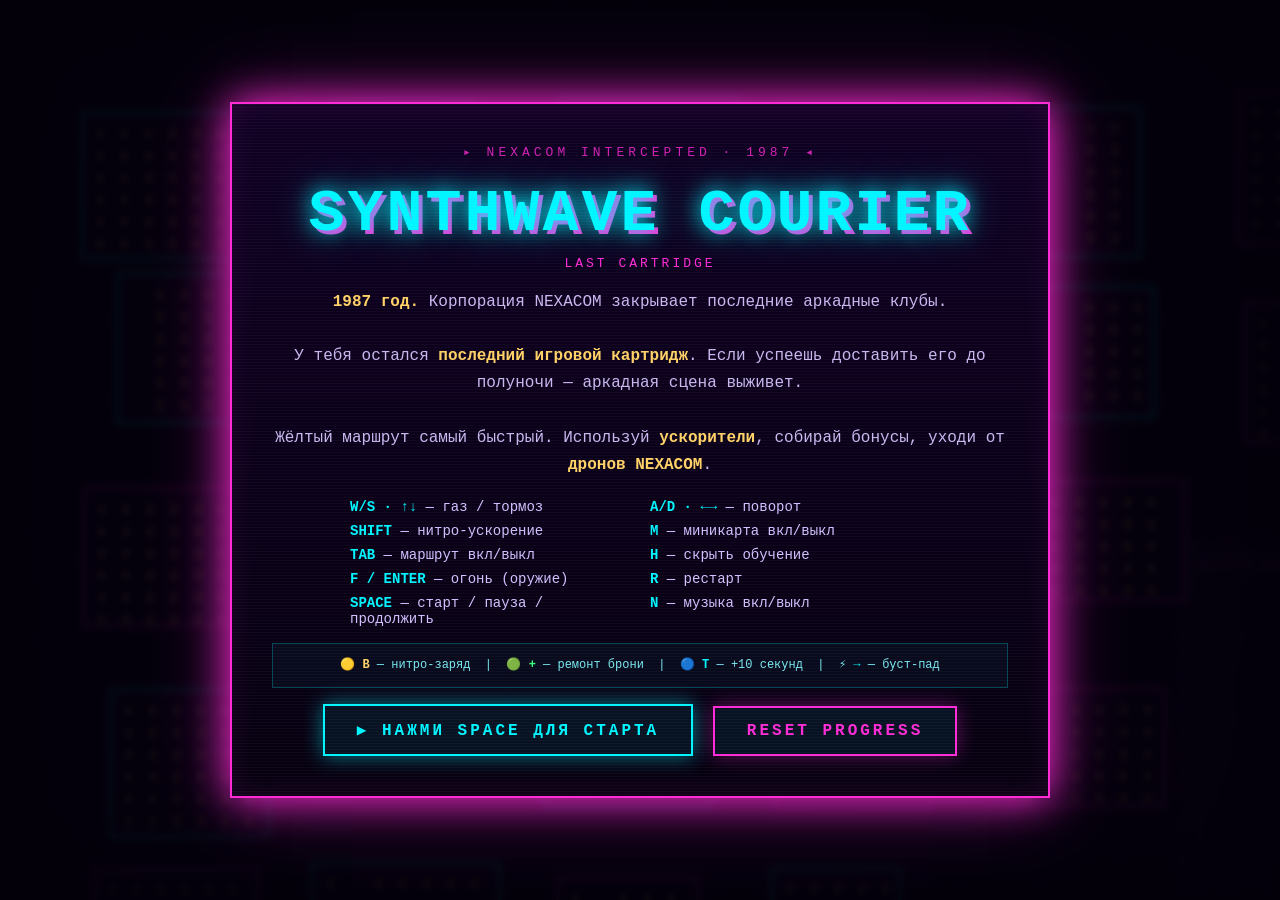
==== index.html @ 71546734 "added structure of project" ====
<!DOCTYPE html>
<html lang="ru">
<head>
    <meta charset="UTF-8" />
    <meta name="viewport" content="width=device-width, initial-scale=1.0, maximum-scale=1.0, user-scalable=no" />
    <title>Synthwave Courier: Last Cartridge v0.13 · Fixed</title>
    <link rel="stylesheet" href="styles/style.css" />
    <link rel="icon" type="image/png" href="favicon.png" />
</head>
<body>
<canvas id="game"></canvas>
<div id="crt-overlay"></div>
<div id="comboDisplay"></div>
<div id="tutorial-box" class="hidden"></div>
<div id="level-badge" class="hidden"></div>

<div id="quick-controls" class="hidden">
    <button id="pause-toggle" class="quick-btn" type="button">⏸ Пауза</button>
    <button id="restart-button" class="quick-btn danger" type="button">↻ Рестарт</button>
    <button id="map-toggle" class="quick-btn" type="button">▣ Карта: ON</button>
    <button id="route-toggle" class="quick-btn" type="button">◇ Маршрут: ON</button>
    <button id="music-toggle" class="quick-btn muted" type="button">🔊 Музыка: ON</button>
</div>

<div id="radio-log"></div>

<div id="danger-bar" class="hidden">
    <div class="danger-label">▲ THREAT LEVEL</div>
    <div class="danger-segments" id="danger-segs">
        <div class="dseg" data-i="4"></div>
        <div class="dseg" data-i="3"></div>
        <div class="dseg" data-i="2"></div>
        <div class="dseg" data-i="1"></div>
        <div class="dseg" data-i="0"></div>
    </div>
</div>

<div id="touch-controls">
    <div class="touch-dpad">
        <div class="touch-btn center" data-key="ArrowUp">▲</div>
        <div class="touch-btn left"   data-key="ArrowLeft">◄</div>
        <div class="touch-btn right"  data-key="ArrowRight">►</div>
        <div class="touch-btn down"   data-key="ArrowDown">▼</div>
    </div>
</div>
<div id="boost-btn" data-key="Shift">BOOST<span style="font-size:10px;opacity:0.7">SHIFT</span></div>

<div id="boss-hp-bar"><div id="boss-hp-fill" style="width:100%"></div></div>
<div id="boss-name-label">👾 PETYA · NEXACOM ENFORCER</div>

<div id="shop-overlay" class="hidden">
    <div class="panel">
        <div class="shop-title">▸ NEXACOM SALVAGE MARKET ◂</div>
        <p style="color:#c8b8f0;font-size:12px;margin:4px 0 0;letter-spacing:1px">Купи снаряжение перед встречей с боссом</p>
        <div class="shop-grid" id="shop-items-container"></div>
        <div style="margin-top:10px;font-size:13px;color:#ffd166">💰 МОНЕТ: <span id="shop-coins-display">0</span></div>
        <button class="btn" style="margin-top:18px" id="shop-start-btn">▶ В БОЙ!</button>
        <button class="btn" style="margin-left:10px;border-color:#ff2bd6;color:#ff2bd6;box-shadow:0 0 20px rgba(255,43,214,0.3)" onclick="goToMenu()">◀ МЕНЮ</button>
    </div>
</div>

<div id="fire-btn">🔥<span style="font-size:10px;opacity:0.7">FIRE</span></div>

<div id="menu" class="overlay">
    <div class="panel">
        <div class="version-tag">▸ NEXACOM INTERCEPTED · 1987 ◂</div>
        <h1 class="title">Synthwave Courier</h1>
        <p style="font-size:13px;color:#ff2bd6;letter-spacing:3px;margin:0 0 18px">LAST CARTRIDGE</p>
        <p class="subtitle">
            <em>1987 год.</em> Корпорация NEXACOM закрывает последние аркадные клубы.<br><br>
            У тебя остался <em>последний игровой картридж</em>. Если успеешь доставить его до полуночи — аркадная сцена выживет.<br><br>
            Жёлтый маршрут самый быстрый. Используй <em>ускорители</em>, собирай бонусы, уходи от <em>дронов NEXACOM</em>.
        </p>
        <div class="controls-grid">
            <div><span class="k">W/S · ↑↓</span> — газ / тормоз</div>
            <div><span class="k">A/D · ←→</span> — поворот</div>
            <div><span class="k">SHIFT</span> — нитро-ускорение</div>
            <div><span class="k">M</span> — миникарта вкл/выкл</div>
            <div><span class="k">TAB</span> — маршрут вкл/выкл</div>
            <div><span class="k">H</span> — скрыть обучение</div>
            <div><span class="k">F / ENTER</span> — огонь (оружие)</div>
            <div><span class="k">R</span> — рестарт</div>
            <div><span class="k">SPACE</span> — старт / пауза / продолжить</div>
            <div><span class="k">N</span> — музыка вкл/выкл</div>
        </div>
        <div style="margin-top:16px;padding:12px;border:1px solid rgba(0,245,255,0.25);background:rgba(0,245,255,0.04);font-size:12px;color:#7ae8f0;line-height:1.6">
            🟡 <strong style="color:#ffd166">B</strong> — нитро-заряд &nbsp;|&nbsp;
            🟢 <strong style="color:#3cff7e">+</strong> — ремонт брони &nbsp;|&nbsp;
            🔵 <strong style="color:#00f5ff">T</strong> — +10 секунд &nbsp;|&nbsp;
            ⚡ <strong style="color:#00f5ff">→</strong> — буст-пад
        </div>
        <button class="btn" onclick="startGame()">▶ НАЖМИ SPACE ДЛЯ СТАРТА</button>
        <button class="btn" style="margin-left:10px;border-color:#ff2bd6;color:#ff2bd6;box-shadow:0 0 20px rgba(255,43,214,0.35)" onclick="resetProgress()">RESET PROGRESS</button>
    </div>
</div>

<div id="result" class="overlay hidden">
    <div class="panel" id="result-panel"></div>
</div>

<script src="js/game.js"></script>
</body>
</html>
---- styles/style.css ----
* { box-sizing: border-box; user-select: none; -webkit-tap-highlight-color: transparent; }
html, body {
    margin: 0; width: 100%; height: 100%;
    overflow: hidden;
    background: #04000c;
    font-family: "Courier New", monospace;
    color: #fff;
    touch-action: none;
}
#game { display: block; width: 100vw; height: 100vh; image-rendering: pixelated; }
.overlay {
    position: fixed; inset: 0;
    display: flex; align-items: center; justify-content: center;
    background: rgba(4,0,12,0.88);
    backdrop-filter: blur(3px);
    z-index: 30;
}
.panel {
    width: min(820px, 94vw);
    border: 2px solid #ff2bd6;
    box-shadow: 0 0 40px #ff2bd6, 0 0 80px rgba(255,43,214,0.3), inset 0 0 30px rgba(255,43,214,0.1);
    padding: clamp(20px, 4vw, 40px);
    background: linear-gradient(180deg, rgba(16,0,36,0.97), rgba(6,0,16,0.99));
    text-align: center;
    position: relative;
    overflow: hidden;
}
.panel::before {
    content: "";
    position: absolute; inset: 0;
    background: repeating-linear-gradient(to bottom,
    rgba(255,255,255,0.03) 0px, rgba(255,255,255,0.03) 1px,
    transparent 1px, transparent 3px);
    pointer-events: none;
}
.title {
    margin: 0 0 8px;
    font-size: clamp(28px, 5.5vw, 60px);
    color: #00f5ff;
    text-shadow: 0 0 20px #00f5ff, 0 0 40px rgba(0,245,255,0.5), 4px 4px 0 #ff2bd6;
    letter-spacing: 3px;
    text-transform: uppercase;
    animation: titlePulse 2.5s ease-in-out infinite;
}
@keyframes titlePulse {
    0%,100% { text-shadow: 0 0 20px #00f5ff, 0 0 40px rgba(0,245,255,0.5), 4px 4px 0 #ff2bd6; }
    50% { text-shadow: 0 0 30px #00f5ff, 0 0 60px rgba(0,245,255,0.8), 4px 4px 0 #ff2bd6, 0 0 80px #00f5ff; }
}
.version-tag { font-size: 13px; color: #ff2bd6; letter-spacing: 4px; margin-bottom: 20px; opacity: 0.8; }
.subtitle { margin: 0 0 20px; font-size: clamp(13px, 1.8vw, 16px); color: #c8b8f0; line-height: 1.7; }
.subtitle em { color: #ffd166; font-style: normal; font-weight: bold; }
.controls-grid {
    display: grid;
    grid-template-columns: repeat(2, 1fr);
    gap: 8px 20px;
    max-width: 580px;
    margin: 16px auto;
    text-align: left;
    font-size: clamp(12px, 1.5vw, 14px);
    color: #d0c0ff;
}
.controls-grid .k { color: #00f5ff; font-weight: bold; }
.btn {
    display: inline-block;
    margin-top: 16px;
    padding: 14px 32px;
    border: 2px solid #00f5ff;
    color: #00f5ff;
    background: rgba(0,245,255,0.07);
    box-shadow: 0 0 20px rgba(0,245,255,0.5);
    text-transform: uppercase;
    letter-spacing: 3px;
    font-weight: bold;
    font-size: clamp(13px, 1.8vw, 16px);
    cursor: pointer;
    transition: background 0.2s, box-shadow 0.2s;
    font-family: "Courier New", monospace;
}
.btn:hover { background: rgba(0,245,255,0.16); box-shadow: 0 0 30px rgba(0,245,255,0.8); }
.hidden { display: none !important; }

#comboDisplay {
    position: fixed;
    top: 50%; left: 50%;
    transform: translate(-50%, -50%);
    pointer-events: none;
    z-index: 60;
    font-size: clamp(32px, 6vw, 58px);
    font-weight: 900;
    letter-spacing: 3px;
    opacity: 0;
    transition: opacity 0.1s, transform 0.1s;
    text-transform: uppercase;
}
#quick-controls {
    position: fixed;
    top: 78px; right: 24px;
    z-index: 24;
    display: flex;
    gap: 8px;
    flex-wrap: wrap;
    justify-content: flex-end;
    max-width: min(500px, calc(100vw - 48px));
    pointer-events: auto;
}
.quick-btn {
    border: 1px solid rgba(0,245,255,0.55);
    background: rgba(4,0,12,0.72);
    color: #00f5ff;
    box-shadow: 0 0 14px rgba(0,245,255,0.25);
    padding: 8px 10px;
    font-family: "Courier New", monospace;
    font-size: 11px;
    font-weight: bold;
    letter-spacing: 1px;
    cursor: pointer;
    backdrop-filter: blur(4px);
}
.quick-btn:hover { background: rgba(0,245,255,0.14); box-shadow: 0 0 22px rgba(0,245,255,0.45); }
.quick-btn.danger { border-color: rgba(255,43,214,0.65); color: #ff2bd6; box-shadow: 0 0 14px rgba(255,43,214,0.25); }
.quick-btn.muted { border-color: rgba(255,209,102,0.55); color: #ffd166; box-shadow: 0 0 14px rgba(255,209,102,0.25); }
@media (max-width: 768px), (pointer: coarse) {
    #quick-controls { top: 72px; left: 20px; right: 20px; justify-content: center; }
    .quick-btn { padding: 8px 9px; font-size: 10px; }
}

#crt-overlay {
    position: fixed; inset: 0;
    pointer-events: none;
    z-index: 25;
}
#crt-overlay::before {
    content: "";
    position: absolute; inset: 0;
    background: repeating-linear-gradient(to bottom,
    rgba(255,255,255,0.04) 0px, rgba(255,255,255,0.04) 1px,
    transparent 1px, transparent 4px);
    mix-blend-mode: screen;
}
#crt-overlay::after {
    content: "";
    position: absolute; inset: 0;
    box-shadow: inset 0 0 140px rgba(0,0,0,0.85);
}

#radio-log {
    position: fixed; left: 24px; bottom: 28px;
    width: min(400px, calc(100vw - 48px));
    z-index: 20;
    pointer-events: none;
}
.radio-msg {
    background: rgba(4,0,12,0.82);
    border-left: 3px solid #ffd166;
    padding: 6px 10px;
    margin-top: 6px;
    font-size: 12px;
    color: #ffd166;
    letter-spacing: 1px;
    animation: radioIn 0.25s ease-out;
    backdrop-filter: blur(4px);
}
.radio-msg.danger { border-color: #ff2bd6; color: #ff2bd6; }
.radio-msg.good { border-color: #3cff7e; color: #3cff7e; }
@keyframes radioIn { from { opacity:0; transform: translateX(-12px); } to { opacity:1; transform: translateX(0); } }

#danger-bar {
    position: fixed; top: 24px; right: 24px;
    z-index: 20; pointer-events: none;
    text-align: right;
}
.danger-label { font-size: 11px; color: #ff2bd6; letter-spacing: 2px; margin-bottom: 4px; }
.danger-segments { display: flex; gap: 4px; justify-content: flex-end; }
.dseg {
    width: 18px; height: 14px;
    background: rgba(255,43,214,0.15);
    border: 1px solid rgba(255,43,214,0.3);
    transition: background 0.3s, box-shadow 0.3s;
}
.dseg.active { background: #ff2bd6; box-shadow: 0 0 8px #ff2bd6; }

#touch-controls {
    position: fixed;
    bottom: 20px; right: 20px;
    z-index: 22;
    display: none;
}
@media (max-width: 768px), (pointer: coarse) {
    #touch-controls { display: block; }
    #radio-log { display: none; }
}
.touch-dpad {
    display: grid;
    grid-template-columns: 56px 56px 56px;
    grid-template-rows: 56px 56px 56px;
    gap: 4px;
}
.touch-btn {
    background: rgba(0,245,255,0.12);
    border: 2px solid rgba(0,245,255,0.5);
    border-radius: 8px;
    color: #00f5ff;
    font-size: 22px;
    display: flex; align-items: center; justify-content: center;
    cursor: pointer;
    transition: background 0.1s;
}
.touch-btn:active, .touch-btn.pressed { background: rgba(0,245,255,0.35); }
.touch-btn.center { grid-column: 2; grid-row: 1; }
.touch-btn.left   { grid-column: 1; grid-row: 2; }
.touch-btn.right  { grid-column: 3; grid-row: 2; }
.touch-btn.down   { grid-column: 2; grid-row: 3; }
#boost-btn {
    position: fixed; bottom: 20px; left: 20px; z-index: 22;
    width: 74px; height: 74px;
    background: rgba(0,245,255,0.15);
    border: 2px solid #00f5ff;
    border-radius: 50%;
    color: #00f5ff; font-size: 13px; font-weight: bold;
    display: none; align-items: center; justify-content: center;
    font-family: "Courier New", monospace;
    letter-spacing: 1px;
    cursor: pointer;
    flex-direction: column;
    gap: 2px;
}
@media (max-width: 768px), (pointer: coarse) { #boost-btn { display: flex; } }
#boost-btn.pressed { background: rgba(0,245,255,0.4); box-shadow: 0 0 20px #00f5ff; }

.win-rank {
    font-size: clamp(60px, 12vw, 120px);
    color: #ffd166;
    text-shadow: 0 0 30px #ffd166, 0 0 60px rgba(255,209,102,0.6);
    margin: 10px 0;
    animation: rankPop 0.5s cubic-bezier(0.2, 1.5, 0.5, 1);
}
@keyframes rankPop { from { transform: scale(0.2); opacity:0; } to { transform: scale(1); opacity:1; } }
.score-row {
    display: flex; justify-content: space-between;
    max-width: 400px; margin: 6px auto;
    font-size: 14px; color: #c8b8f0;
    border-bottom: 1px solid rgba(255,43,214,0.2);
    padding-bottom: 4px;
}
.score-row span:last-child { color: #00f5ff; font-weight: bold; }

#tutorial-box {
    position: fixed;
    left: 50%;
    bottom: 28px;
    transform: translateX(-50%);
    z-index: 28;
    width: min(620px, calc(100vw - 48px));
    padding: 12px 16px;
    border: 1px solid rgba(255,209,102,0.72);
    background: rgba(4,0,12,0.86);
    color: #ffd166;
    box-shadow: 0 0 22px rgba(255,209,102,0.25);
    font-size: clamp(12px, 1.6vw, 14px);
    line-height: 1.5;
    letter-spacing: 0.5px;
    pointer-events: none;
    backdrop-filter: blur(4px);
}
#tutorial-box strong { color: #00f5ff; }
#tutorial-box .hint { color: rgba(255,255,255,0.58); font-size: 11px; margin-top: 4px; }
#level-badge {
    position: fixed;
    left: 24px;
    top: 138px;
    z-index: 20;
    pointer-events: none;
    padding: 6px 10px;
    border-left: 3px solid #00f5ff;
    background: rgba(4,0,12,0.62);
    color: #00f5ff;
    font-size: 11px;
    letter-spacing: 1px;
    backdrop-filter: blur(4px);
}
.coin-row span:last-child { color: #ffd166 !important; }

#shop-overlay {
    position: fixed; inset: 0;
    display: flex; align-items: center; justify-content: center;
    background: rgba(4,0,12,0.95);
    backdrop-filter: blur(6px);
    z-index: 35;
}
#shop-overlay .panel { width: min(920px, 96vw); }
.shop-grid {
    display: grid;
    grid-template-columns: repeat(auto-fill, minmax(180px, 1fr));
    gap: 12px;
    margin: 18px 0;
    max-height: 55vh;
    overflow-y: auto;
    padding-right: 4px;
}
.shop-item {
    border: 2px solid rgba(0,245,255,0.35);
    background: rgba(0,245,255,0.04);
    padding: 12px;
    text-align: left;
    position: relative;
    cursor: pointer;
    transition: border-color 0.2s, background 0.2s;
}
.shop-item:hover { border-color: #00f5ff; background: rgba(0,245,255,0.1); }
.shop-item.owned { border-color: #3cff7e; background: rgba(60,255,126,0.06); cursor: default; }
.shop-item.owned:hover { border-color: #3cff7e; background: rgba(60,255,126,0.06); }
.shop-item-icon { font-size: 24px; margin-bottom: 5px; }
.shop-item-name { color: #00f5ff; font-size: 12px; font-weight: bold; letter-spacing: 1px; }
.shop-item-desc { color: #c8b8f0; font-size: 10px; margin: 4px 0; line-height: 1.4; }
.shop-item-price { color: #ffd166; font-size: 11px; font-weight: bold; }
.shop-item-owned-badge { position: absolute; top: 8px; right: 8px; color: #3cff7e; font-size: 10px; letter-spacing: 1px; }
.shop-title { color: #ff2bd6; font-size: clamp(18px,3vw,28px); letter-spacing: 3px; margin-bottom: 4px; text-shadow: 0 0 20px #ff2bd6; }

#boss-hp-bar {
    position: fixed;
    top: 0; left: 0; right: 0;
    height: 10px;
    z-index: 21;
    pointer-events: none;
    display: none;
}
#boss-hp-fill {
    height: 100%;
    background: linear-gradient(90deg, #ff2bd6, #ff6b6b);
    box-shadow: 0 0 18px #ff2bd6;
    transition: width 0.12s;
}
#boss-name-label {
    position: fixed;
    top: 14px; left: 50%; transform: translateX(-50%);
    z-index: 21;
    pointer-events: none;
    color: #ff2bd6;
    font-size: 13px;
    letter-spacing: 3px;
    text-shadow: 0 0 14px #ff2bd6;
    display: none;
}

#fire-btn {
    position: fixed;
    bottom: 110px; left: 20px;
    z-index: 22;
    width: 74px; height: 74px;
    background: rgba(255,43,214,0.15);
    border: 2px solid #ff2bd6;
    border-radius: 50%;
    color: #ff2bd6;
    font-size: 13px;
    font-weight: bold;
    display: none;
    align-items: center;
    justify-content: center;
    font-family: "Courier New", monospace;
    letter-spacing: 1px;
    cursor: pointer;
    flex-direction: column;
}
#fire-btn.pressed { background: rgba(255,43,214,0.5); box-shadow: 0 0 20px #ff2bd6; }
@media (max-width: 768px), (pointer: coarse) {
    #fire-btn.active { display: flex; }
}
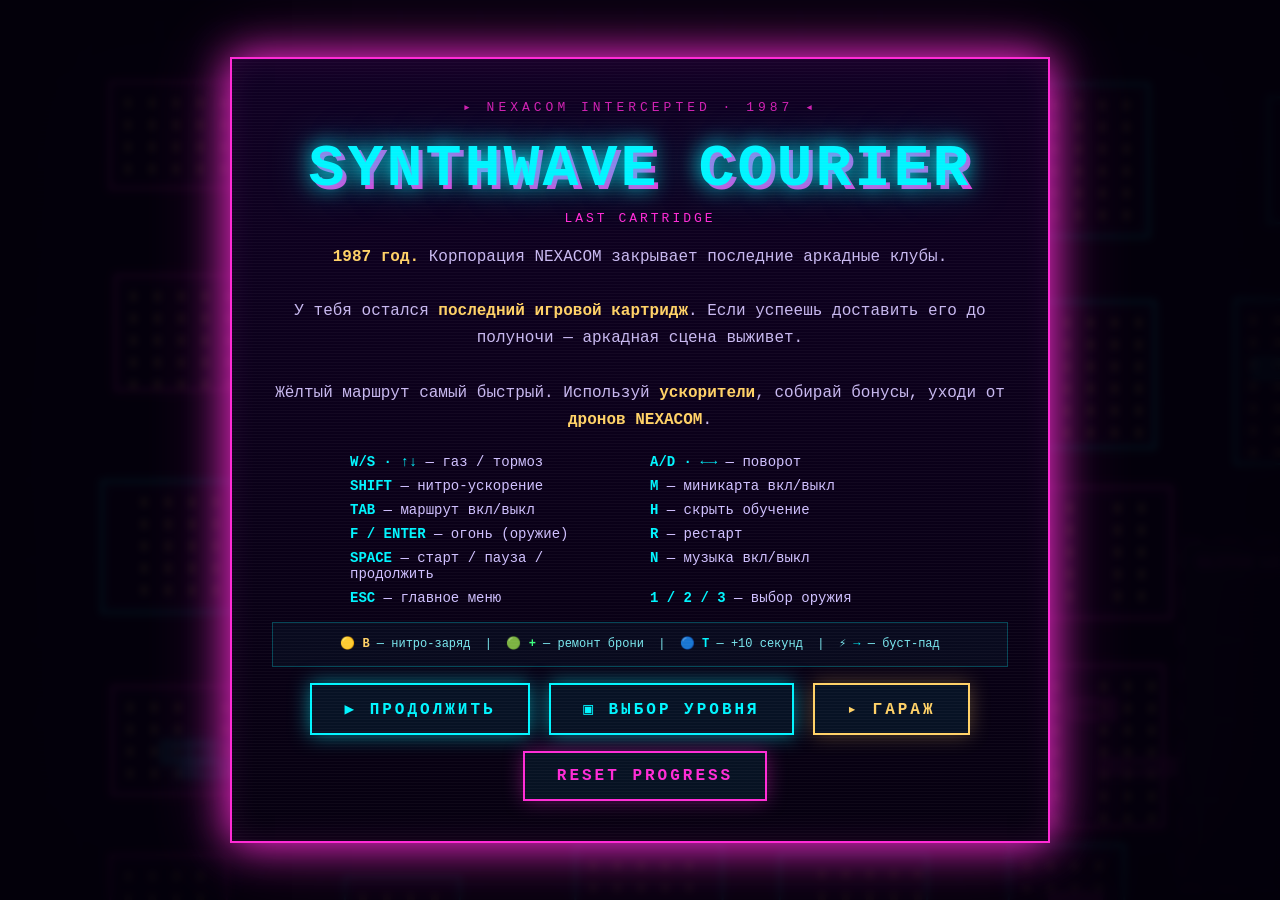
==== commit 6b6c6a8c: "upgrade" ====
--- a/index.html
+++ b/index.html
@@ -1,103 +1,133 @@
-<!DOCTYPE html>
-<html lang="ru">
-<head>
-    <meta charset="UTF-8" />
-    <meta name="viewport" content="width=device-width, initial-scale=1.0, maximum-scale=1.0, user-scalable=no" />
-    <title>Synthwave Courier: Last Cartridge v0.13 · Fixed</title>
-    <link rel="stylesheet" href="styles/style.css" />
-    <link rel="icon" type="image/png" href="favicon.png" />
-</head>
-<body>
-<canvas id="game"></canvas>
-<div id="crt-overlay"></div>
-<div id="comboDisplay"></div>
-<div id="tutorial-box" class="hidden"></div>
-<div id="level-badge" class="hidden"></div>
-
-<div id="quick-controls" class="hidden">
-    <button id="pause-toggle" class="quick-btn" type="button">⏸ Пауза</button>
-    <button id="restart-button" class="quick-btn danger" type="button">↻ Рестарт</button>
-    <button id="map-toggle" class="quick-btn" type="button">▣ Карта: ON</button>
-    <button id="route-toggle" class="quick-btn" type="button">◇ Маршрут: ON</button>
-    <button id="music-toggle" class="quick-btn muted" type="button">🔊 Музыка: ON</button>
-</div>
-
-<div id="radio-log"></div>
-
-<div id="danger-bar" class="hidden">
-    <div class="danger-label">▲ THREAT LEVEL</div>
-    <div class="danger-segments" id="danger-segs">
-        <div class="dseg" data-i="4"></div>
-        <div class="dseg" data-i="3"></div>
-        <div class="dseg" data-i="2"></div>
-        <div class="dseg" data-i="1"></div>
-        <div class="dseg" data-i="0"></div>
-    </div>
-</div>
-
-<div id="touch-controls">
-    <div class="touch-dpad">
-        <div class="touch-btn center" data-key="ArrowUp">▲</div>
-        <div class="touch-btn left"   data-key="ArrowLeft">◄</div>
-        <div class="touch-btn right"  data-key="ArrowRight">►</div>
-        <div class="touch-btn down"   data-key="ArrowDown">▼</div>
-    </div>
-</div>
-<div id="boost-btn" data-key="Shift">BOOST<span style="font-size:10px;opacity:0.7">SHIFT</span></div>
-
-<div id="boss-hp-bar"><div id="boss-hp-fill" style="width:100%"></div></div>
-<div id="boss-name-label">👾 PETYA · NEXACOM ENFORCER</div>
-
-<div id="shop-overlay" class="hidden">
-    <div class="panel">
-        <div class="shop-title">▸ NEXACOM SALVAGE MARKET ◂</div>
-        <p style="color:#c8b8f0;font-size:12px;margin:4px 0 0;letter-spacing:1px">Купи снаряжение перед встречей с боссом</p>
-        <div class="shop-grid" id="shop-items-container"></div>
-        <div style="margin-top:10px;font-size:13px;color:#ffd166">💰 МОНЕТ: <span id="shop-coins-display">0</span></div>
-        <button class="btn" style="margin-top:18px" id="shop-start-btn">▶ В БОЙ!</button>
-        <button class="btn" style="margin-left:10px;border-color:#ff2bd6;color:#ff2bd6;box-shadow:0 0 20px rgba(255,43,214,0.3)" onclick="goToMenu()">◀ МЕНЮ</button>
-    </div>
-</div>
-
-<div id="fire-btn">🔥<span style="font-size:10px;opacity:0.7">FIRE</span></div>
-
-<div id="menu" class="overlay">
-    <div class="panel">
-        <div class="version-tag">▸ NEXACOM INTERCEPTED · 1987 ◂</div>
-        <h1 class="title">Synthwave Courier</h1>
-        <p style="font-size:13px;color:#ff2bd6;letter-spacing:3px;margin:0 0 18px">LAST CARTRIDGE</p>
-        <p class="subtitle">
-            <em>1987 год.</em> Корпорация NEXACOM закрывает последние аркадные клубы.<br><br>
-            У тебя остался <em>последний игровой картридж</em>. Если успеешь доставить его до полуночи — аркадная сцена выживет.<br><br>
-            Жёлтый маршрут самый быстрый. Используй <em>ускорители</em>, собирай бонусы, уходи от <em>дронов NEXACOM</em>.
-        </p>
-        <div class="controls-grid">
-            <div><span class="k">W/S · ↑↓</span> — газ / тормоз</div>
-            <div><span class="k">A/D · ←→</span> — поворот</div>
-            <div><span class="k">SHIFT</span> — нитро-ускорение</div>
-            <div><span class="k">M</span> — миникарта вкл/выкл</div>
-            <div><span class="k">TAB</span> — маршрут вкл/выкл</div>
-            <div><span class="k">H</span> — скрыть обучение</div>
-            <div><span class="k">F / ENTER</span> — огонь (оружие)</div>
-            <div><span class="k">R</span> — рестарт</div>
-            <div><span class="k">SPACE</span> — старт / пауза / продолжить</div>
-            <div><span class="k">N</span> — музыка вкл/выкл</div>
-        </div>
-        <div style="margin-top:16px;padding:12px;border:1px solid rgba(0,245,255,0.25);background:rgba(0,245,255,0.04);font-size:12px;color:#7ae8f0;line-height:1.6">
-            🟡 <strong style="color:#ffd166">B</strong> — нитро-заряд &nbsp;|&nbsp;
-            🟢 <strong style="color:#3cff7e">+</strong> — ремонт брони &nbsp;|&nbsp;
-            🔵 <strong style="color:#00f5ff">T</strong> — +10 секунд &nbsp;|&nbsp;
-            ⚡ <strong style="color:#00f5ff">→</strong> — буст-пад
-        </div>
-        <button class="btn" onclick="startGame()">▶ НАЖМИ SPACE ДЛЯ СТАРТА</button>
-        <button class="btn" style="margin-left:10px;border-color:#ff2bd6;color:#ff2bd6;box-shadow:0 0 20px rgba(255,43,214,0.35)" onclick="resetProgress()">RESET PROGRESS</button>
-    </div>
-</div>
-
-<div id="result" class="overlay hidden">
-    <div class="panel" id="result-panel"></div>
-</div>
-
-<script src="js/game.js"></script>
-</body>
+<!DOCTYPE html>
+<html lang="ru">
+<head>
+    <meta charset="UTF-8" />
+    <meta name="viewport" content="width=device-width, initial-scale=1.0, maximum-scale=1.0, user-scalable=no" />
+    <title>Synthwave Courier: Last Cartridge v0.15 · Garage Route Fix</title>
+    <link rel="stylesheet" href="styles/style.css" />
+    <link rel="icon" type="image/jpeg" href="favicon.jpg" />
+</head>
+<body>
+<canvas id="game"></canvas>
+<div id="crt-overlay"></div>
+<div id="comboDisplay"></div>
+<div id="tutorial-box" class="hidden"></div>
+<div id="level-badge" class="hidden"></div>
+
+<div id="quick-controls" class="hidden">
+    <button id="pause-toggle" class="quick-btn" type="button">⏸ Пауза</button>
+    <button id="restart-button" class="quick-btn danger" type="button">↻ Рестарт</button>
+    <button id="map-toggle" class="quick-btn" type="button">▣ Карта: ON</button>
+    <button id="route-toggle" class="quick-btn" type="button">◇ Маршрут: ON</button>
+    <button id="music-toggle" class="quick-btn muted" type="button">🔊 Музыка: ON</button>
+</div>
+
+<div id="radio-log"></div>
+
+<div id="danger-bar" class="hidden">
+    <div class="danger-label">▲ THREAT LEVEL</div>
+    <div class="danger-segments" id="danger-segs">
+        <div class="dseg" data-i="4"></div>
+        <div class="dseg" data-i="3"></div>
+        <div class="dseg" data-i="2"></div>
+        <div class="dseg" data-i="1"></div>
+        <div class="dseg" data-i="0"></div>
+    </div>
+</div>
+
+<div id="touch-controls">
+    <div class="touch-dpad">
+        <div class="touch-btn center" data-key="ArrowUp">▲</div>
+        <div class="touch-btn left"   data-key="ArrowLeft">◄</div>
+        <div class="touch-btn right"  data-key="ArrowRight">►</div>
+        <div class="touch-btn down"   data-key="ArrowDown">▼</div>
+    </div>
+</div>
+<div id="boost-btn" data-key="Shift">BOOST<span style="font-size:10px;opacity:0.7">SHIFT</span></div>
+
+<div id="boss-hp-bar"><div id="boss-hp-fill" style="width:100%"></div></div>
+<div id="boss-name-label">👾 PETYA · NEXACOM ENFORCER</div>
+
+<div id="shop-overlay" class="hidden">
+    <div class="panel">
+        <div class="shop-title">▸ NEXACOM SALVAGE MARKET ◂</div>
+        <p style="color:#c8b8f0;font-size:12px;margin:4px 0 0;letter-spacing:1px">Покупай улучшения перед миссией или подъезжай к гаражу на старте уровня</p>
+        <div class="shop-grid" id="shop-items-container"></div>
+        <div style="margin-top:10px;font-size:13px;color:#ffd166">💰 МОНЕТ: <span id="shop-coins-display">0</span></div>
+        <button class="btn" style="margin-top:18px" id="shop-start-btn">▶ ПРОДОЛЖИТЬ</button>
+        <button class="btn" style="margin-left:10px;border-color:#ff2bd6;color:#ff2bd6;box-shadow:0 0 20px rgba(255,43,214,0.3)" onclick="goToMenu()">◀ МЕНЮ</button>
+    </div>
+</div>
+
+<div id="fire-btn">🔥<span style="font-size:10px;opacity:0.7">FIRE</span></div>
+
+<div id="menu" class="overlay">
+    <div class="panel">
+        <div class="version-tag">▸ NEXACOM INTERCEPTED · 1987 ◂</div>
+        <h1 class="title">Synthwave Courier</h1>
+        <p style="font-size:13px;color:#ff2bd6;letter-spacing:3px;margin:0 0 18px">LAST CARTRIDGE</p>
+        <p class="subtitle">
+            <em>1987 год.</em> Корпорация NEXACOM закрывает последние аркадные клубы.<br><br>
+            У тебя остался <em>последний игровой картридж</em>. Если успеешь доставить его до полуночи — аркадная сцена выживет.<br><br>
+            Жёлтый маршрут самый быстрый. Используй <em>ускорители</em>, собирай бонусы, уходи от <em>дронов NEXACOM</em>.
+        </p>
+        <div class="controls-grid">
+            <div><span class="k">W/S · ↑↓</span> — газ / тормоз</div>
+            <div><span class="k">A/D · ←→</span> — поворот</div>
+            <div><span class="k">SHIFT</span> — нитро-ускорение</div>
+            <div><span class="k">M</span> — миникарта вкл/выкл</div>
+            <div><span class="k">TAB</span> — маршрут вкл/выкл</div>
+            <div><span class="k">H</span> — скрыть обучение</div>
+            <div><span class="k">F / ENTER</span> — огонь (оружие)</div>
+            <div><span class="k">R</span> — рестарт</div>
+            <div><span class="k">SPACE</span> — старт / пауза / продолжить</div>
+            <div><span class="k">N</span> — музыка вкл/выкл</div>
+            <div><span class="k">ESC</span> — главное меню</div>
+            <div><span class="k">1 / 2 / 3</span> — выбор оружия</div>
+        </div>
+        <div style="margin-top:16px;padding:12px;border:1px solid rgba(0,245,255,0.25);background:rgba(0,245,255,0.04);font-size:12px;color:#7ae8f0;line-height:1.6">
+            🟡 <strong style="color:#ffd166">B</strong> — нитро-заряд &nbsp;|&nbsp;
+            🟢 <strong style="color:#3cff7e">+</strong> — ремонт брони &nbsp;|&nbsp;
+            🔵 <strong style="color:#00f5ff">T</strong> — +10 секунд &nbsp;|&nbsp;
+            ⚡ <strong style="color:#00f5ff">→</strong> — буст-пад
+        </div>
+        <button class="btn" onclick="startGame()">▶ ПРОДОЛЖИТЬ</button>
+        <button class="btn" style="margin-left:10px" onclick="openLevelSelect()">▣ ВЫБОР УРОВНЯ</button>
+        <button class="btn" style="margin-left:10px;border-color:#ffd166;color:#ffd166;box-shadow:0 0 20px rgba(255,209,102,0.3)" onclick="openGarageFromMenu()">▸ ГАРАЖ</button>
+        <button class="btn" style="margin-left:10px;border-color:#ff2bd6;color:#ff2bd6;box-shadow:0 0 20px rgba(255,43,214,0.35)" onclick="resetProgress()">RESET PROGRESS</button>
+    </div>
+</div>
+
+<div id="level-select" class="overlay hidden">
+    <div class="panel wide-panel">
+        <div class="shop-title">▸ LEVEL SELECT ◂</div>
+        <p class="subtitle" style="font-size:12px;margin-bottom:12px">Выбери открытый уровень. Лучшие результаты сохраняются.</p>
+        <div id="level-list" class="level-list"></div>
+        <button class="btn" onclick="goToMenu()">◀ ГЛАВНОЕ МЕНЮ</button>
+    </div>
+</div>
+
+
+<div id="esc-confirm" class="overlay hidden">
+    <div class="panel confirm-panel">
+        <div class="version-tag">▸ SYSTEM WARNING ◂</div>
+        <h1 class="title confirm-title">ВЫЙТИ В МЕНЮ?</h1>
+        <p class="subtitle confirm-text">
+            Текущее положение машины не сохранится.<br>
+            При продолжении уровень начнётся заново.
+        </p>
+        <div class="confirm-actions">
+            <button class="btn" id="esc-confirm-stay" type="button">▶ ОСТАТЬСЯ</button>
+            <button class="btn danger-btn" id="esc-confirm-leave" type="button">◀ ВЫЙТИ В МЕНЮ</button>
+        </div>
+        <p class="confirm-hint">ESC — остаться · ENTER — выйти</p>
+    </div>
+</div>
+
+<div id="result" class="overlay hidden">
+    <div class="panel" id="result-panel"></div>
+</div>
+
+<script src="js/game.js"></script>
+</body>
 </html>
--- a/styles/style.css
+++ b/styles/style.css
@@ -1,367 +1,438 @@
-* { box-sizing: border-box; user-select: none; -webkit-tap-highlight-color: transparent; }
-html, body {
-    margin: 0; width: 100%; height: 100%;
-    overflow: hidden;
-    background: #04000c;
-    font-family: "Courier New", monospace;
-    color: #fff;
-    touch-action: none;
-}
-#game { display: block; width: 100vw; height: 100vh; image-rendering: pixelated; }
-.overlay {
-    position: fixed; inset: 0;
-    display: flex; align-items: center; justify-content: center;
-    background: rgba(4,0,12,0.88);
-    backdrop-filter: blur(3px);
-    z-index: 30;
-}
-.panel {
-    width: min(820px, 94vw);
-    border: 2px solid #ff2bd6;
-    box-shadow: 0 0 40px #ff2bd6, 0 0 80px rgba(255,43,214,0.3), inset 0 0 30px rgba(255,43,214,0.1);
-    padding: clamp(20px, 4vw, 40px);
-    background: linear-gradient(180deg, rgba(16,0,36,0.97), rgba(6,0,16,0.99));
-    text-align: center;
-    position: relative;
-    overflow: hidden;
-}
-.panel::before {
-    content: "";
-    position: absolute; inset: 0;
-    background: repeating-linear-gradient(to bottom,
-    rgba(255,255,255,0.03) 0px, rgba(255,255,255,0.03) 1px,
-    transparent 1px, transparent 3px);
-    pointer-events: none;
-}
-.title {
-    margin: 0 0 8px;
-    font-size: clamp(28px, 5.5vw, 60px);
-    color: #00f5ff;
-    text-shadow: 0 0 20px #00f5ff, 0 0 40px rgba(0,245,255,0.5), 4px 4px 0 #ff2bd6;
-    letter-spacing: 3px;
-    text-transform: uppercase;
-    animation: titlePulse 2.5s ease-in-out infinite;
-}
-@keyframes titlePulse {
-    0%,100% { text-shadow: 0 0 20px #00f5ff, 0 0 40px rgba(0,245,255,0.5), 4px 4px 0 #ff2bd6; }
-    50% { text-shadow: 0 0 30px #00f5ff, 0 0 60px rgba(0,245,255,0.8), 4px 4px 0 #ff2bd6, 0 0 80px #00f5ff; }
-}
-.version-tag { font-size: 13px; color: #ff2bd6; letter-spacing: 4px; margin-bottom: 20px; opacity: 0.8; }
-.subtitle { margin: 0 0 20px; font-size: clamp(13px, 1.8vw, 16px); color: #c8b8f0; line-height: 1.7; }
-.subtitle em { color: #ffd166; font-style: normal; font-weight: bold; }
-.controls-grid {
-    display: grid;
-    grid-template-columns: repeat(2, 1fr);
-    gap: 8px 20px;
-    max-width: 580px;
-    margin: 16px auto;
-    text-align: left;
-    font-size: clamp(12px, 1.5vw, 14px);
-    color: #d0c0ff;
-}
-.controls-grid .k { color: #00f5ff; font-weight: bold; }
-.btn {
-    display: inline-block;
-    margin-top: 16px;
-    padding: 14px 32px;
-    border: 2px solid #00f5ff;
-    color: #00f5ff;
-    background: rgba(0,245,255,0.07);
-    box-shadow: 0 0 20px rgba(0,245,255,0.5);
-    text-transform: uppercase;
-    letter-spacing: 3px;
-    font-weight: bold;
-    font-size: clamp(13px, 1.8vw, 16px);
-    cursor: pointer;
-    transition: background 0.2s, box-shadow 0.2s;
-    font-family: "Courier New", monospace;
-}
-.btn:hover { background: rgba(0,245,255,0.16); box-shadow: 0 0 30px rgba(0,245,255,0.8); }
-.hidden { display: none !important; }
-
-#comboDisplay {
-    position: fixed;
-    top: 50%; left: 50%;
-    transform: translate(-50%, -50%);
-    pointer-events: none;
-    z-index: 60;
-    font-size: clamp(32px, 6vw, 58px);
-    font-weight: 900;
-    letter-spacing: 3px;
-    opacity: 0;
-    transition: opacity 0.1s, transform 0.1s;
-    text-transform: uppercase;
-}
-#quick-controls {
-    position: fixed;
-    top: 78px; right: 24px;
-    z-index: 24;
-    display: flex;
-    gap: 8px;
-    flex-wrap: wrap;
-    justify-content: flex-end;
-    max-width: min(500px, calc(100vw - 48px));
-    pointer-events: auto;
-}
-.quick-btn {
-    border: 1px solid rgba(0,245,255,0.55);
-    background: rgba(4,0,12,0.72);
-    color: #00f5ff;
-    box-shadow: 0 0 14px rgba(0,245,255,0.25);
-    padding: 8px 10px;
-    font-family: "Courier New", monospace;
-    font-size: 11px;
-    font-weight: bold;
-    letter-spacing: 1px;
-    cursor: pointer;
-    backdrop-filter: blur(4px);
-}
-.quick-btn:hover { background: rgba(0,245,255,0.14); box-shadow: 0 0 22px rgba(0,245,255,0.45); }
-.quick-btn.danger { border-color: rgba(255,43,214,0.65); color: #ff2bd6; box-shadow: 0 0 14px rgba(255,43,214,0.25); }
-.quick-btn.muted { border-color: rgba(255,209,102,0.55); color: #ffd166; box-shadow: 0 0 14px rgba(255,209,102,0.25); }
-@media (max-width: 768px), (pointer: coarse) {
-    #quick-controls { top: 72px; left: 20px; right: 20px; justify-content: center; }
-    .quick-btn { padding: 8px 9px; font-size: 10px; }
-}
-
-#crt-overlay {
-    position: fixed; inset: 0;
-    pointer-events: none;
-    z-index: 25;
-}
-#crt-overlay::before {
-    content: "";
-    position: absolute; inset: 0;
-    background: repeating-linear-gradient(to bottom,
-    rgba(255,255,255,0.04) 0px, rgba(255,255,255,0.04) 1px,
-    transparent 1px, transparent 4px);
-    mix-blend-mode: screen;
-}
-#crt-overlay::after {
-    content: "";
-    position: absolute; inset: 0;
-    box-shadow: inset 0 0 140px rgba(0,0,0,0.85);
-}
-
-#radio-log {
-    position: fixed; left: 24px; bottom: 28px;
-    width: min(400px, calc(100vw - 48px));
-    z-index: 20;
-    pointer-events: none;
-}
-.radio-msg {
-    background: rgba(4,0,12,0.82);
-    border-left: 3px solid #ffd166;
-    padding: 6px 10px;
-    margin-top: 6px;
-    font-size: 12px;
-    color: #ffd166;
-    letter-spacing: 1px;
-    animation: radioIn 0.25s ease-out;
-    backdrop-filter: blur(4px);
-}
-.radio-msg.danger { border-color: #ff2bd6; color: #ff2bd6; }
-.radio-msg.good { border-color: #3cff7e; color: #3cff7e; }
-@keyframes radioIn { from { opacity:0; transform: translateX(-12px); } to { opacity:1; transform: translateX(0); } }
-
-#danger-bar {
-    position: fixed; top: 24px; right: 24px;
-    z-index: 20; pointer-events: none;
-    text-align: right;
-}
-.danger-label { font-size: 11px; color: #ff2bd6; letter-spacing: 2px; margin-bottom: 4px; }
-.danger-segments { display: flex; gap: 4px; justify-content: flex-end; }
-.dseg {
-    width: 18px; height: 14px;
-    background: rgba(255,43,214,0.15);
-    border: 1px solid rgba(255,43,214,0.3);
-    transition: background 0.3s, box-shadow 0.3s;
-}
-.dseg.active { background: #ff2bd6; box-shadow: 0 0 8px #ff2bd6; }
-
-#touch-controls {
-    position: fixed;
-    bottom: 20px; right: 20px;
-    z-index: 22;
-    display: none;
-}
-@media (max-width: 768px), (pointer: coarse) {
-    #touch-controls { display: block; }
-    #radio-log { display: none; }
-}
-.touch-dpad {
-    display: grid;
-    grid-template-columns: 56px 56px 56px;
-    grid-template-rows: 56px 56px 56px;
-    gap: 4px;
-}
-.touch-btn {
-    background: rgba(0,245,255,0.12);
-    border: 2px solid rgba(0,245,255,0.5);
-    border-radius: 8px;
-    color: #00f5ff;
-    font-size: 22px;
-    display: flex; align-items: center; justify-content: center;
-    cursor: pointer;
-    transition: background 0.1s;
-}
-.touch-btn:active, .touch-btn.pressed { background: rgba(0,245,255,0.35); }
-.touch-btn.center { grid-column: 2; grid-row: 1; }
-.touch-btn.left   { grid-column: 1; grid-row: 2; }
-.touch-btn.right  { grid-column: 3; grid-row: 2; }
-.touch-btn.down   { grid-column: 2; grid-row: 3; }
-#boost-btn {
-    position: fixed; bottom: 20px; left: 20px; z-index: 22;
-    width: 74px; height: 74px;
-    background: rgba(0,245,255,0.15);
-    border: 2px solid #00f5ff;
-    border-radius: 50%;
-    color: #00f5ff; font-size: 13px; font-weight: bold;
-    display: none; align-items: center; justify-content: center;
-    font-family: "Courier New", monospace;
-    letter-spacing: 1px;
-    cursor: pointer;
-    flex-direction: column;
-    gap: 2px;
-}
-@media (max-width: 768px), (pointer: coarse) { #boost-btn { display: flex; } }
-#boost-btn.pressed { background: rgba(0,245,255,0.4); box-shadow: 0 0 20px #00f5ff; }
-
-.win-rank {
-    font-size: clamp(60px, 12vw, 120px);
-    color: #ffd166;
-    text-shadow: 0 0 30px #ffd166, 0 0 60px rgba(255,209,102,0.6);
-    margin: 10px 0;
-    animation: rankPop 0.5s cubic-bezier(0.2, 1.5, 0.5, 1);
-}
-@keyframes rankPop { from { transform: scale(0.2); opacity:0; } to { transform: scale(1); opacity:1; } }
-.score-row {
-    display: flex; justify-content: space-between;
-    max-width: 400px; margin: 6px auto;
-    font-size: 14px; color: #c8b8f0;
-    border-bottom: 1px solid rgba(255,43,214,0.2);
-    padding-bottom: 4px;
-}
-.score-row span:last-child { color: #00f5ff; font-weight: bold; }
-
-#tutorial-box {
-    position: fixed;
-    left: 50%;
-    bottom: 28px;
-    transform: translateX(-50%);
-    z-index: 28;
-    width: min(620px, calc(100vw - 48px));
-    padding: 12px 16px;
-    border: 1px solid rgba(255,209,102,0.72);
-    background: rgba(4,0,12,0.86);
-    color: #ffd166;
-    box-shadow: 0 0 22px rgba(255,209,102,0.25);
-    font-size: clamp(12px, 1.6vw, 14px);
-    line-height: 1.5;
-    letter-spacing: 0.5px;
-    pointer-events: none;
-    backdrop-filter: blur(4px);
-}
-#tutorial-box strong { color: #00f5ff; }
-#tutorial-box .hint { color: rgba(255,255,255,0.58); font-size: 11px; margin-top: 4px; }
-#level-badge {
-    position: fixed;
-    left: 24px;
-    top: 138px;
-    z-index: 20;
-    pointer-events: none;
-    padding: 6px 10px;
-    border-left: 3px solid #00f5ff;
-    background: rgba(4,0,12,0.62);
-    color: #00f5ff;
-    font-size: 11px;
-    letter-spacing: 1px;
-    backdrop-filter: blur(4px);
-}
-.coin-row span:last-child { color: #ffd166 !important; }
-
-#shop-overlay {
-    position: fixed; inset: 0;
-    display: flex; align-items: center; justify-content: center;
-    background: rgba(4,0,12,0.95);
-    backdrop-filter: blur(6px);
-    z-index: 35;
-}
-#shop-overlay .panel { width: min(920px, 96vw); }
-.shop-grid {
-    display: grid;
-    grid-template-columns: repeat(auto-fill, minmax(180px, 1fr));
-    gap: 12px;
-    margin: 18px 0;
-    max-height: 55vh;
-    overflow-y: auto;
-    padding-right: 4px;
-}
-.shop-item {
-    border: 2px solid rgba(0,245,255,0.35);
-    background: rgba(0,245,255,0.04);
-    padding: 12px;
-    text-align: left;
-    position: relative;
-    cursor: pointer;
-    transition: border-color 0.2s, background 0.2s;
-}
-.shop-item:hover { border-color: #00f5ff; background: rgba(0,245,255,0.1); }
-.shop-item.owned { border-color: #3cff7e; background: rgba(60,255,126,0.06); cursor: default; }
-.shop-item.owned:hover { border-color: #3cff7e; background: rgba(60,255,126,0.06); }
-.shop-item-icon { font-size: 24px; margin-bottom: 5px; }
-.shop-item-name { color: #00f5ff; font-size: 12px; font-weight: bold; letter-spacing: 1px; }
-.shop-item-desc { color: #c8b8f0; font-size: 10px; margin: 4px 0; line-height: 1.4; }
-.shop-item-price { color: #ffd166; font-size: 11px; font-weight: bold; }
-.shop-item-owned-badge { position: absolute; top: 8px; right: 8px; color: #3cff7e; font-size: 10px; letter-spacing: 1px; }
-.shop-title { color: #ff2bd6; font-size: clamp(18px,3vw,28px); letter-spacing: 3px; margin-bottom: 4px; text-shadow: 0 0 20px #ff2bd6; }
-
-#boss-hp-bar {
-    position: fixed;
-    top: 0; left: 0; right: 0;
-    height: 10px;
-    z-index: 21;
-    pointer-events: none;
-    display: none;
-}
-#boss-hp-fill {
-    height: 100%;
-    background: linear-gradient(90deg, #ff2bd6, #ff6b6b);
-    box-shadow: 0 0 18px #ff2bd6;
-    transition: width 0.12s;
-}
-#boss-name-label {
-    position: fixed;
-    top: 14px; left: 50%; transform: translateX(-50%);
-    z-index: 21;
-    pointer-events: none;
-    color: #ff2bd6;
-    font-size: 13px;
-    letter-spacing: 3px;
-    text-shadow: 0 0 14px #ff2bd6;
-    display: none;
-}
-
-#fire-btn {
-    position: fixed;
-    bottom: 110px; left: 20px;
-    z-index: 22;
-    width: 74px; height: 74px;
-    background: rgba(255,43,214,0.15);
-    border: 2px solid #ff2bd6;
-    border-radius: 50%;
-    color: #ff2bd6;
-    font-size: 13px;
-    font-weight: bold;
-    display: none;
-    align-items: center;
-    justify-content: center;
-    font-family: "Courier New", monospace;
-    letter-spacing: 1px;
-    cursor: pointer;
-    flex-direction: column;
-}
-#fire-btn.pressed { background: rgba(255,43,214,0.5); box-shadow: 0 0 20px #ff2bd6; }
-@media (max-width: 768px), (pointer: coarse) {
-    #fire-btn.active { display: flex; }
-}+* { box-sizing: border-box; user-select: none; -webkit-tap-highlight-color: transparent; }
+html, body {
+    margin: 0; width: 100%; height: 100%;
+    overflow: hidden;
+    background: #04000c;
+    font-family: "Courier New", monospace;
+    color: #fff;
+    touch-action: none;
+}
+#game { display: block; width: 100vw; height: 100vh; image-rendering: pixelated; }
+.overlay {
+    position: fixed; inset: 0;
+    display: flex; align-items: center; justify-content: center;
+    background: rgba(4,0,12,0.88);
+    backdrop-filter: blur(3px);
+    z-index: 30;
+}
+.panel {
+    width: min(820px, 94vw);
+    border: 2px solid #ff2bd6;
+    box-shadow: 0 0 40px #ff2bd6, 0 0 80px rgba(255,43,214,0.3), inset 0 0 30px rgba(255,43,214,0.1);
+    padding: clamp(20px, 4vw, 40px);
+    background: linear-gradient(180deg, rgba(16,0,36,0.97), rgba(6,0,16,0.99));
+    text-align: center;
+    position: relative;
+    overflow: hidden;
+}
+.panel::before {
+    content: "";
+    position: absolute; inset: 0;
+    background: repeating-linear-gradient(to bottom,
+    rgba(255,255,255,0.03) 0px, rgba(255,255,255,0.03) 1px,
+    transparent 1px, transparent 3px);
+    pointer-events: none;
+}
+.title {
+    margin: 0 0 8px;
+    font-size: clamp(28px, 5.5vw, 60px);
+    color: #00f5ff;
+    text-shadow: 0 0 20px #00f5ff, 0 0 40px rgba(0,245,255,0.5), 4px 4px 0 #ff2bd6;
+    letter-spacing: 3px;
+    text-transform: uppercase;
+    animation: titlePulse 2.5s ease-in-out infinite;
+}
+@keyframes titlePulse {
+    0%,100% { text-shadow: 0 0 20px #00f5ff, 0 0 40px rgba(0,245,255,0.5), 4px 4px 0 #ff2bd6; }
+    50% { text-shadow: 0 0 30px #00f5ff, 0 0 60px rgba(0,245,255,0.8), 4px 4px 0 #ff2bd6, 0 0 80px #00f5ff; }
+}
+.version-tag { font-size: 13px; color: #ff2bd6; letter-spacing: 4px; margin-bottom: 20px; opacity: 0.8; }
+.subtitle { margin: 0 0 20px; font-size: clamp(13px, 1.8vw, 16px); color: #c8b8f0; line-height: 1.7; }
+.subtitle em { color: #ffd166; font-style: normal; font-weight: bold; }
+.controls-grid {
+    display: grid;
+    grid-template-columns: repeat(2, 1fr);
+    gap: 8px 20px;
+    max-width: 580px;
+    margin: 16px auto;
+    text-align: left;
+    font-size: clamp(12px, 1.5vw, 14px);
+    color: #d0c0ff;
+}
+.controls-grid .k { color: #00f5ff; font-weight: bold; }
+.btn {
+    display: inline-block;
+    margin-top: 16px;
+    padding: 14px 32px;
+    border: 2px solid #00f5ff;
+    color: #00f5ff;
+    background: rgba(0,245,255,0.07);
+    box-shadow: 0 0 20px rgba(0,245,255,0.5);
+    text-transform: uppercase;
+    letter-spacing: 3px;
+    font-weight: bold;
+    font-size: clamp(13px, 1.8vw, 16px);
+    cursor: pointer;
+    transition: background 0.2s, box-shadow 0.2s;
+    font-family: "Courier New", monospace;
+}
+.btn:hover { background: rgba(0,245,255,0.16); box-shadow: 0 0 30px rgba(0,245,255,0.8); }
+.hidden { display: none !important; }
+
+#comboDisplay {
+    position: fixed;
+    top: 50%; left: 50%;
+    transform: translate(-50%, -50%);
+    pointer-events: none;
+    z-index: 60;
+    font-size: clamp(32px, 6vw, 58px);
+    font-weight: 900;
+    letter-spacing: 3px;
+    opacity: 0;
+    transition: opacity 0.1s, transform 0.1s;
+    text-transform: uppercase;
+}
+#quick-controls {
+    position: fixed;
+    top: 78px; right: 24px;
+    z-index: 24;
+    display: flex;
+    gap: 8px;
+    flex-wrap: wrap;
+    justify-content: flex-end;
+    max-width: min(500px, calc(100vw - 48px));
+    pointer-events: auto;
+}
+.quick-btn {
+    border: 1px solid rgba(0,245,255,0.55);
+    background: rgba(4,0,12,0.72);
+    color: #00f5ff;
+    box-shadow: 0 0 14px rgba(0,245,255,0.25);
+    padding: 8px 10px;
+    font-family: "Courier New", monospace;
+    font-size: 11px;
+    font-weight: bold;
+    letter-spacing: 1px;
+    cursor: pointer;
+    backdrop-filter: blur(4px);
+}
+.quick-btn:hover { background: rgba(0,245,255,0.14); box-shadow: 0 0 22px rgba(0,245,255,0.45); }
+.quick-btn.danger { border-color: rgba(255,43,214,0.65); color: #ff2bd6; box-shadow: 0 0 14px rgba(255,43,214,0.25); }
+.quick-btn.muted { border-color: rgba(255,209,102,0.55); color: #ffd166; box-shadow: 0 0 14px rgba(255,209,102,0.25); }
+@media (max-width: 768px), (pointer: coarse) {
+    #quick-controls { top: 72px; left: 20px; right: 20px; justify-content: center; }
+    .quick-btn { padding: 8px 9px; font-size: 10px; }
+}
+
+#crt-overlay {
+    position: fixed; inset: 0;
+    pointer-events: none;
+    z-index: 25;
+}
+#crt-overlay::before {
+    content: "";
+    position: absolute; inset: 0;
+    background: repeating-linear-gradient(to bottom,
+    rgba(255,255,255,0.04) 0px, rgba(255,255,255,0.04) 1px,
+    transparent 1px, transparent 4px);
+    mix-blend-mode: screen;
+}
+#crt-overlay::after {
+    content: "";
+    position: absolute; inset: 0;
+    box-shadow: inset 0 0 140px rgba(0,0,0,0.85);
+}
+
+#radio-log {
+    position: fixed; left: 24px; bottom: 28px;
+    width: min(400px, calc(100vw - 48px));
+    z-index: 20;
+    pointer-events: none;
+}
+.radio-msg {
+    background: rgba(4,0,12,0.82);
+    border-left: 3px solid #ffd166;
+    padding: 6px 10px;
+    margin-top: 6px;
+    font-size: 12px;
+    color: #ffd166;
+    letter-spacing: 1px;
+    animation: radioIn 0.25s ease-out;
+    backdrop-filter: blur(4px);
+}
+.radio-msg.danger { border-color: #ff2bd6; color: #ff2bd6; }
+.radio-msg.good { border-color: #3cff7e; color: #3cff7e; }
+@keyframes radioIn { from { opacity:0; transform: translateX(-12px); } to { opacity:1; transform: translateX(0); } }
+
+#danger-bar {
+    position: fixed; top: 24px; right: 24px;
+    z-index: 20; pointer-events: none;
+    text-align: right;
+}
+.danger-label { font-size: 11px; color: #ff2bd6; letter-spacing: 2px; margin-bottom: 4px; }
+.danger-segments { display: flex; gap: 4px; justify-content: flex-end; }
+.dseg {
+    width: 18px; height: 14px;
+    background: rgba(255,43,214,0.15);
+    border: 1px solid rgba(255,43,214,0.3);
+    transition: background 0.3s, box-shadow 0.3s;
+}
+.dseg.active { background: #ff2bd6; box-shadow: 0 0 8px #ff2bd6; }
+
+#touch-controls {
+    position: fixed;
+    bottom: 20px; right: 20px;
+    z-index: 22;
+    display: none;
+}
+@media (max-width: 768px), (pointer: coarse) {
+    #touch-controls { display: block; }
+    #radio-log { display: none; }
+}
+.touch-dpad {
+    display: grid;
+    grid-template-columns: 56px 56px 56px;
+    grid-template-rows: 56px 56px 56px;
+    gap: 4px;
+}
+.touch-btn {
+    background: rgba(0,245,255,0.12);
+    border: 2px solid rgba(0,245,255,0.5);
+    border-radius: 8px;
+    color: #00f5ff;
+    font-size: 22px;
+    display: flex; align-items: center; justify-content: center;
+    cursor: pointer;
+    transition: background 0.1s;
+}
+.touch-btn:active, .touch-btn.pressed { background: rgba(0,245,255,0.35); }
+.touch-btn.center { grid-column: 2; grid-row: 1; }
+.touch-btn.left   { grid-column: 1; grid-row: 2; }
+.touch-btn.right  { grid-column: 3; grid-row: 2; }
+.touch-btn.down   { grid-column: 2; grid-row: 3; }
+#boost-btn {
+    position: fixed; bottom: 20px; left: 20px; z-index: 22;
+    width: 74px; height: 74px;
+    background: rgba(0,245,255,0.15);
+    border: 2px solid #00f5ff;
+    border-radius: 50%;
+    color: #00f5ff; font-size: 13px; font-weight: bold;
+    display: none; align-items: center; justify-content: center;
+    font-family: "Courier New", monospace;
+    letter-spacing: 1px;
+    cursor: pointer;
+    flex-direction: column;
+    gap: 2px;
+}
+@media (max-width: 768px), (pointer: coarse) { #boost-btn { display: flex; } }
+#boost-btn.pressed { background: rgba(0,245,255,0.4); box-shadow: 0 0 20px #00f5ff; }
+
+.win-rank {
+    font-size: clamp(60px, 12vw, 120px);
+    color: #ffd166;
+    text-shadow: 0 0 30px #ffd166, 0 0 60px rgba(255,209,102,0.6);
+    margin: 10px 0;
+    animation: rankPop 0.5s cubic-bezier(0.2, 1.5, 0.5, 1);
+}
+@keyframes rankPop { from { transform: scale(0.2); opacity:0; } to { transform: scale(1); opacity:1; } }
+.score-row {
+    display: flex; justify-content: space-between;
+    max-width: 400px; margin: 6px auto;
+    font-size: 14px; color: #c8b8f0;
+    border-bottom: 1px solid rgba(255,43,214,0.2);
+    padding-bottom: 4px;
+}
+.score-row span:last-child { color: #00f5ff; font-weight: bold; }
+
+#tutorial-box {
+    position: fixed;
+    left: 50%;
+    bottom: 28px;
+    transform: translateX(-50%);
+    z-index: 28;
+    width: min(620px, calc(100vw - 48px));
+    padding: 12px 16px;
+    border: 1px solid rgba(255,209,102,0.72);
+    background: rgba(4,0,12,0.86);
+    color: #ffd166;
+    box-shadow: 0 0 22px rgba(255,209,102,0.25);
+    font-size: clamp(12px, 1.6vw, 14px);
+    line-height: 1.5;
+    letter-spacing: 0.5px;
+    pointer-events: none;
+    backdrop-filter: blur(4px);
+}
+#tutorial-box strong { color: #00f5ff; }
+#tutorial-box .hint { color: rgba(255,255,255,0.58); font-size: 11px; margin-top: 4px; }
+#level-badge {
+    position: fixed;
+    left: 24px;
+    top: 138px;
+    z-index: 20;
+    pointer-events: none;
+    padding: 6px 10px;
+    border-left: 3px solid #00f5ff;
+    background: rgba(4,0,12,0.62);
+    color: #00f5ff;
+    font-size: 11px;
+    letter-spacing: 1px;
+    backdrop-filter: blur(4px);
+}
+.coin-row span:last-child { color: #ffd166 !important; }
+
+#shop-overlay {
+    position: fixed; inset: 0;
+    display: flex; align-items: center; justify-content: center;
+    background: rgba(4,0,12,0.95);
+    backdrop-filter: blur(6px);
+    z-index: 35;
+}
+#shop-overlay .panel { width: min(920px, 96vw); }
+.shop-grid {
+    display: grid;
+    grid-template-columns: repeat(auto-fill, minmax(180px, 1fr));
+    gap: 12px;
+    margin: 18px 0;
+    max-height: 55vh;
+    overflow-y: auto;
+    padding-right: 4px;
+}
+.shop-item {
+    border: 2px solid rgba(0,245,255,0.35);
+    background: rgba(0,245,255,0.04);
+    padding: 12px;
+    text-align: left;
+    position: relative;
+    cursor: pointer;
+    transition: border-color 0.2s, background 0.2s;
+}
+.shop-item:hover { border-color: #00f5ff; background: rgba(0,245,255,0.1); }
+.shop-item.owned { border-color: #3cff7e; background: rgba(60,255,126,0.06); cursor: default; }
+.shop-item.owned:hover { border-color: #3cff7e; background: rgba(60,255,126,0.06); }
+.shop-item-icon { font-size: 24px; margin-bottom: 5px; }
+.shop-item-name { color: #00f5ff; font-size: 12px; font-weight: bold; letter-spacing: 1px; }
+.shop-item-desc { color: #c8b8f0; font-size: 10px; margin: 4px 0; line-height: 1.4; }
+.shop-item-price { color: #ffd166; font-size: 11px; font-weight: bold; }
+.shop-item-owned-badge { position: absolute; top: 8px; right: 8px; color: #3cff7e; font-size: 10px; letter-spacing: 1px; }
+.shop-title { color: #ff2bd6; font-size: clamp(18px,3vw,28px); letter-spacing: 3px; margin-bottom: 4px; text-shadow: 0 0 20px #ff2bd6; }
+
+#boss-hp-bar {
+    position: fixed;
+    top: 0; left: 0; right: 0;
+    height: 10px;
+    z-index: 21;
+    pointer-events: none;
+    display: none;
+}
+#boss-hp-fill {
+    height: 100%;
+    background: linear-gradient(90deg, #ff2bd6, #ff6b6b);
+    box-shadow: 0 0 18px #ff2bd6;
+    transition: width 0.12s;
+}
+#boss-name-label {
+    position: fixed;
+    top: 14px; left: 50%; transform: translateX(-50%);
+    z-index: 21;
+    pointer-events: none;
+    color: #ff2bd6;
+    font-size: 13px;
+    letter-spacing: 3px;
+    text-shadow: 0 0 14px #ff2bd6;
+    display: none;
+}
+
+#fire-btn {
+    position: fixed;
+    bottom: 110px; left: 20px;
+    z-index: 22;
+    width: 74px; height: 74px;
+    background: rgba(255,43,214,0.15);
+    border: 2px solid #ff2bd6;
+    border-radius: 50%;
+    color: #ff2bd6;
+    font-size: 13px;
+    font-weight: bold;
+    display: none;
+    align-items: center;
+    justify-content: center;
+    font-family: "Courier New", monospace;
+    letter-spacing: 1px;
+    cursor: pointer;
+    flex-direction: column;
+}
+#fire-btn.pressed { background: rgba(255,43,214,0.5); box-shadow: 0 0 20px #ff2bd6; }
+@media (max-width: 768px), (pointer: coarse) {
+    #fire-btn.active { display: flex; }
+}
+.wide-panel { width: min(980px, 96vw); }
+.level-list {
+    display: grid;
+    gap: 10px;
+    margin: 18px 0;
+    max-height: 58vh;
+    overflow-y: auto;
+    padding-right: 4px;
+}
+.level-card {
+    border: 2px solid rgba(0,245,255,0.35);
+    background: rgba(0,245,255,0.04);
+    padding: 12px 14px;
+    display: grid;
+    grid-template-columns: 70px 1fr 120px 130px;
+    gap: 12px;
+    align-items: center;
+    text-align: left;
+    cursor: pointer;
+}
+.level-card:hover { border-color: #00f5ff; background: rgba(0,245,255,0.1); }
+.level-card.locked { opacity: 0.42; cursor: not-allowed; border-color: rgba(255,43,214,0.35); }
+.level-card.completed { border-color: rgba(60,255,126,0.5); }
+.level-num { color: #ffd166; font-size: 24px; font-weight: 900; text-shadow: 0 0 12px #ffd166; }
+.level-name { color: #00f5ff; font-weight: bold; letter-spacing: 1px; }
+.level-meta { color: #c8b8f0; font-size: 11px; margin-top: 4px; }
+.level-status { color: #ff2bd6; font-size: 11px; font-weight: bold; letter-spacing: 1px; text-align: right; }
+.level-best { color: #ffd166; font-size: 11px; text-align: right; }
+.shop-item.equipped { border-color: #ffd166; background: rgba(255,209,102,0.08); box-shadow: 0 0 18px rgba(255,209,102,0.22); }
+.shop-item.locked { opacity: 0.45; cursor: not-allowed; }
+@media (max-width: 760px) {
+    .level-card { grid-template-columns: 44px 1fr; }
+    .level-status, .level-best { text-align: left; }
+}
+
+.confirm-panel {
+    width: min(680px, 94vw);
+    border-color: #ffd166;
+    box-shadow: 0 0 38px rgba(255,209,102,0.75), 0 0 90px rgba(255,43,214,0.25), inset 0 0 34px rgba(255,209,102,0.08);
+}
+.confirm-title {
+    color: #ffd166;
+    text-shadow: 0 0 22px #ffd166, 0 0 42px rgba(255,209,102,0.55), 4px 4px 0 #ff2bd6;
+}
+.confirm-text {
+    color: #f3dc9a;
+    font-size: clamp(14px, 2vw, 17px);
+    margin-bottom: 8px;
+}
+.confirm-actions {
+    display: flex;
+    justify-content: center;
+    gap: 14px;
+    flex-wrap: wrap;
+    margin-top: 12px;
+}
+.danger-btn {
+    border-color: #ff2bd6;
+    color: #ff2bd6;
+    box-shadow: 0 0 20px rgba(255,43,214,0.45);
+}
+.danger-btn:hover {
+    background: rgba(255,43,214,0.14);
+    box-shadow: 0 0 32px rgba(255,43,214,0.72);
+}
+.confirm-hint {
+    margin: 16px 0 0;
+    color: rgba(200,184,240,0.72);
+    font-size: 11px;
+    letter-spacing: 1px;
+}
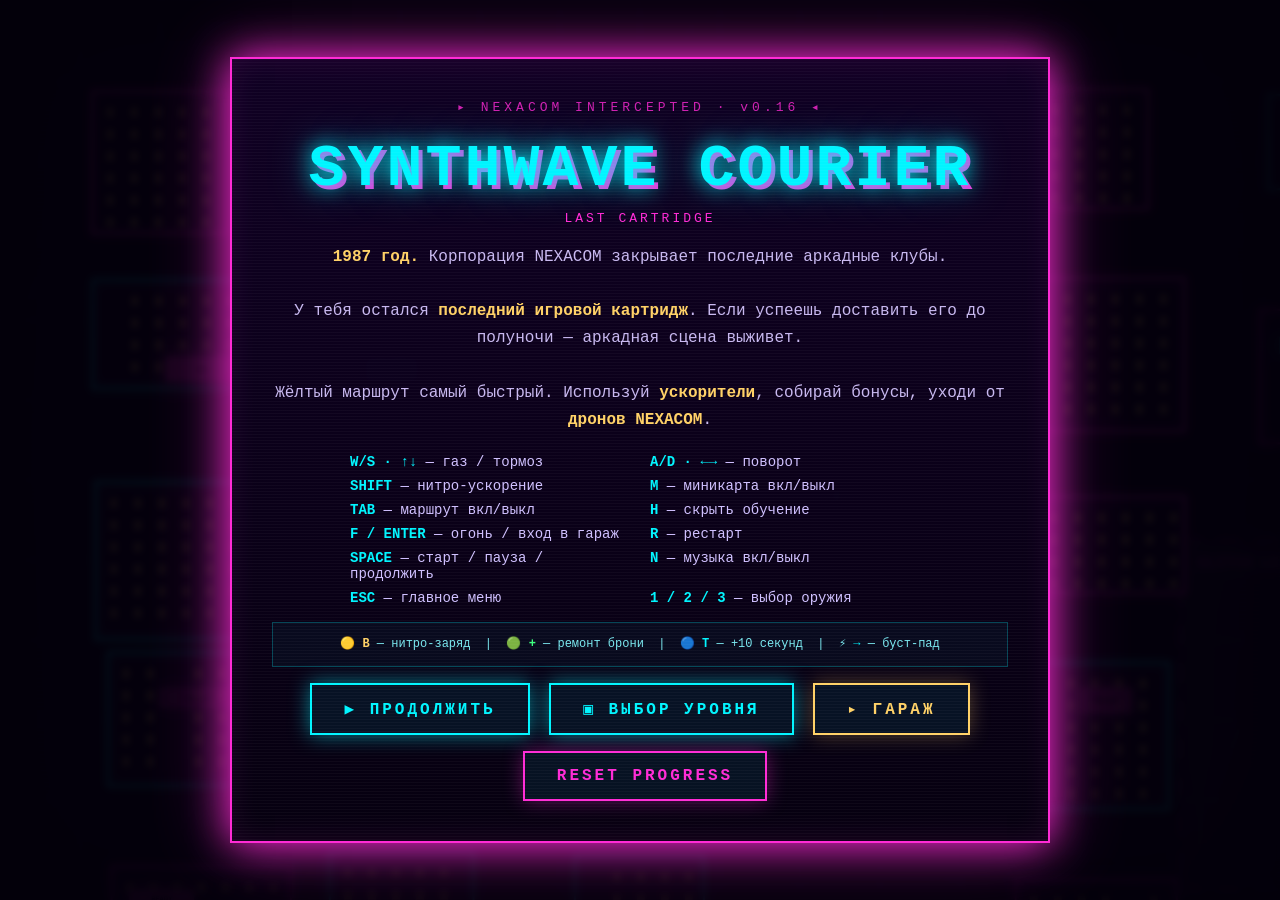
==== commit f0e4266c: "Улучшен экран гаража, Добавлена услуга REPAIR BODY, Выбор оружия, Добавлены новые типы роботов, Pety" ====
--- a/index.html
+++ b/index.html
@@ -3,7 +3,7 @@
 <head>
     <meta charset="UTF-8" />
     <meta name="viewport" content="width=device-width, initial-scale=1.0, maximum-scale=1.0, user-scalable=no" />
-    <title>Synthwave Courier: Last Cartridge v0.15 · Garage Route Fix</title>
+    <title>Synthwave Courier: Last Cartridge v0.16 · Garage Combat Boss</title>
     <link rel="stylesheet" href="styles/style.css" />
     <link rel="icon" type="image/jpeg" href="favicon.jpg" />
 </head>
@@ -50,8 +50,13 @@
 
 <div id="shop-overlay" class="hidden">
     <div class="panel">
-        <div class="shop-title">▸ NEXACOM SALVAGE MARKET ◂</div>
-        <p style="color:#c8b8f0;font-size:12px;margin:4px 0 0;letter-spacing:1px">Покупай улучшения перед миссией или подъезжай к гаражу на старте уровня</p>
+        <div class="shop-title">▸ NEXACOM GARAGE ◂</div>
+        <p style="color:#c8b8f0;font-size:12px;margin:4px 0 0;letter-spacing:1px">Покупка, выбор оружия, ремонт корпуса и заправка нитро</p>
+        <div id="garage-status" class="garage-status"></div>
+        <div class="garage-service-row">
+            <button class="quick-btn service-btn" id="garage-repair-btn" type="button">REPAIR BODY</button>
+            <button class="quick-btn service-btn" id="garage-refill-btn" type="button">REFILL NITRO</button>
+        </div>
         <div class="shop-grid" id="shop-items-container"></div>
         <div style="margin-top:10px;font-size:13px;color:#ffd166">💰 МОНЕТ: <span id="shop-coins-display">0</span></div>
         <button class="btn" style="margin-top:18px" id="shop-start-btn">▶ ПРОДОЛЖИТЬ</button>
@@ -63,7 +68,7 @@
 
 <div id="menu" class="overlay">
     <div class="panel">
-        <div class="version-tag">▸ NEXACOM INTERCEPTED · 1987 ◂</div>
+        <div class="version-tag">▸ NEXACOM INTERCEPTED · v0.16 ◂</div>
         <h1 class="title">Synthwave Courier</h1>
         <p style="font-size:13px;color:#ff2bd6;letter-spacing:3px;margin:0 0 18px">LAST CARTRIDGE</p>
         <p class="subtitle">
@@ -78,7 +83,7 @@
             <div><span class="k">M</span> — миникарта вкл/выкл</div>
             <div><span class="k">TAB</span> — маршрут вкл/выкл</div>
             <div><span class="k">H</span> — скрыть обучение</div>
-            <div><span class="k">F / ENTER</span> — огонь (оружие)</div>
+            <div><span class="k">F / ENTER</span> — огонь / вход в гараж</div>
             <div><span class="k">R</span> — рестарт</div>
             <div><span class="k">SPACE</span> — старт / пауза / продолжить</div>
             <div><span class="k">N</span> — музыка вкл/выкл</div>
--- a/styles/style.css
+++ b/styles/style.css
@@ -436,3 +436,57 @@
     font-size: 11px;
     letter-spacing: 1px;
 }
+
+.garage-status {
+    display: grid;
+    grid-template-columns: repeat(4, minmax(120px, 1fr));
+    gap: 10px;
+    margin: 16px 0 8px;
+}
+.garage-status div {
+    border: 1px solid rgba(255,209,102,0.35);
+    background: rgba(255,209,102,0.045);
+    padding: 10px;
+    text-align: left;
+    box-shadow: inset 0 0 16px rgba(255,209,102,0.05);
+}
+.garage-status span {
+    display: block;
+    color: #c8b8f0;
+    font-size: 9px;
+    letter-spacing: 1.5px;
+    margin-bottom: 4px;
+}
+.garage-status strong {
+    display: block;
+    color: #ffd166;
+    font-size: 14px;
+    text-shadow: 0 0 10px rgba(255,209,102,0.55);
+}
+.garage-status small {
+    display: block;
+    color: rgba(0,245,255,0.72);
+    font-size: 9px;
+    margin-top: 4px;
+    line-height: 1.35;
+}
+.garage-service-row {
+    display: flex;
+    justify-content: center;
+    gap: 10px;
+    flex-wrap: wrap;
+    margin: 8px 0 10px;
+}
+.service-btn {
+    color: #ffd166;
+    border-color: rgba(255,209,102,0.75);
+}
+.service-btn:disabled {
+    opacity: 0.35;
+    cursor: not-allowed;
+    box-shadow: none;
+}
+.shop-item.equipped .shop-item-name { color: #ffd166; }
+@media (max-width: 760px) {
+    .garage-status { grid-template-columns: repeat(2, 1fr); }
+}
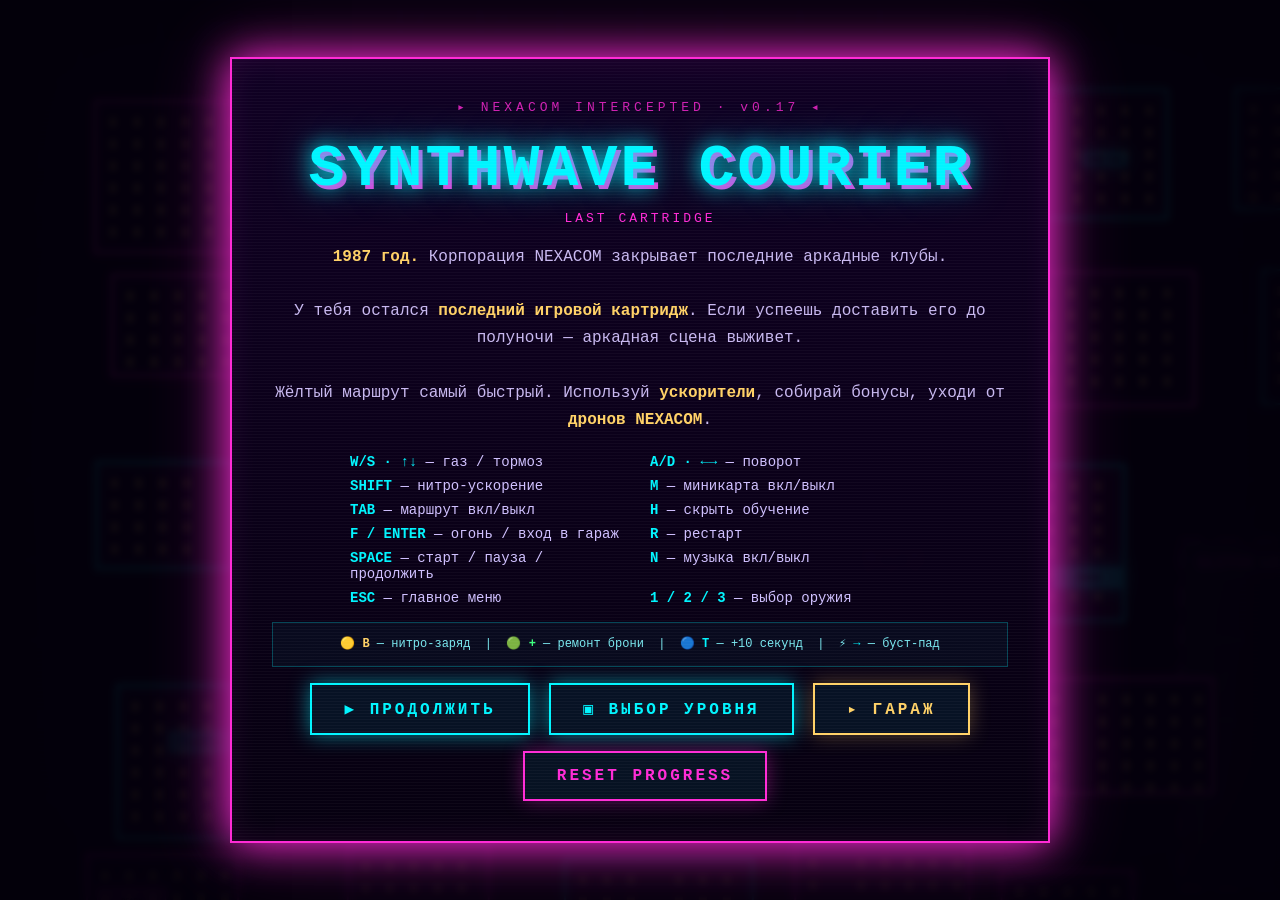
==== commit f2bb3901: "Починили ракетницу" ====
--- a/index.html
+++ b/index.html
@@ -3,7 +3,7 @@
 <head>
     <meta charset="UTF-8" />
     <meta name="viewport" content="width=device-width, initial-scale=1.0, maximum-scale=1.0, user-scalable=no" />
-    <title>Synthwave Courier: Last Cartridge v0.16 · Garage Combat Boss</title>
+    <title>Synthwave Courier: Last Cartridge v0.17.1 · Missile Targeting Fix</title>
     <link rel="stylesheet" href="styles/style.css" />
     <link rel="icon" type="image/jpeg" href="favicon.jpg" />
 </head>
@@ -68,7 +68,7 @@
 
 <div id="menu" class="overlay">
     <div class="panel">
-        <div class="version-tag">▸ NEXACOM INTERCEPTED · v0.16 ◂</div>
+        <div class="version-tag">▸ NEXACOM INTERCEPTED · v0.17 ◂</div>
         <h1 class="title">Synthwave Courier</h1>
         <p style="font-size:13px;color:#ff2bd6;letter-spacing:3px;margin:0 0 18px">LAST CARTRIDGE</p>
         <p class="subtitle">
